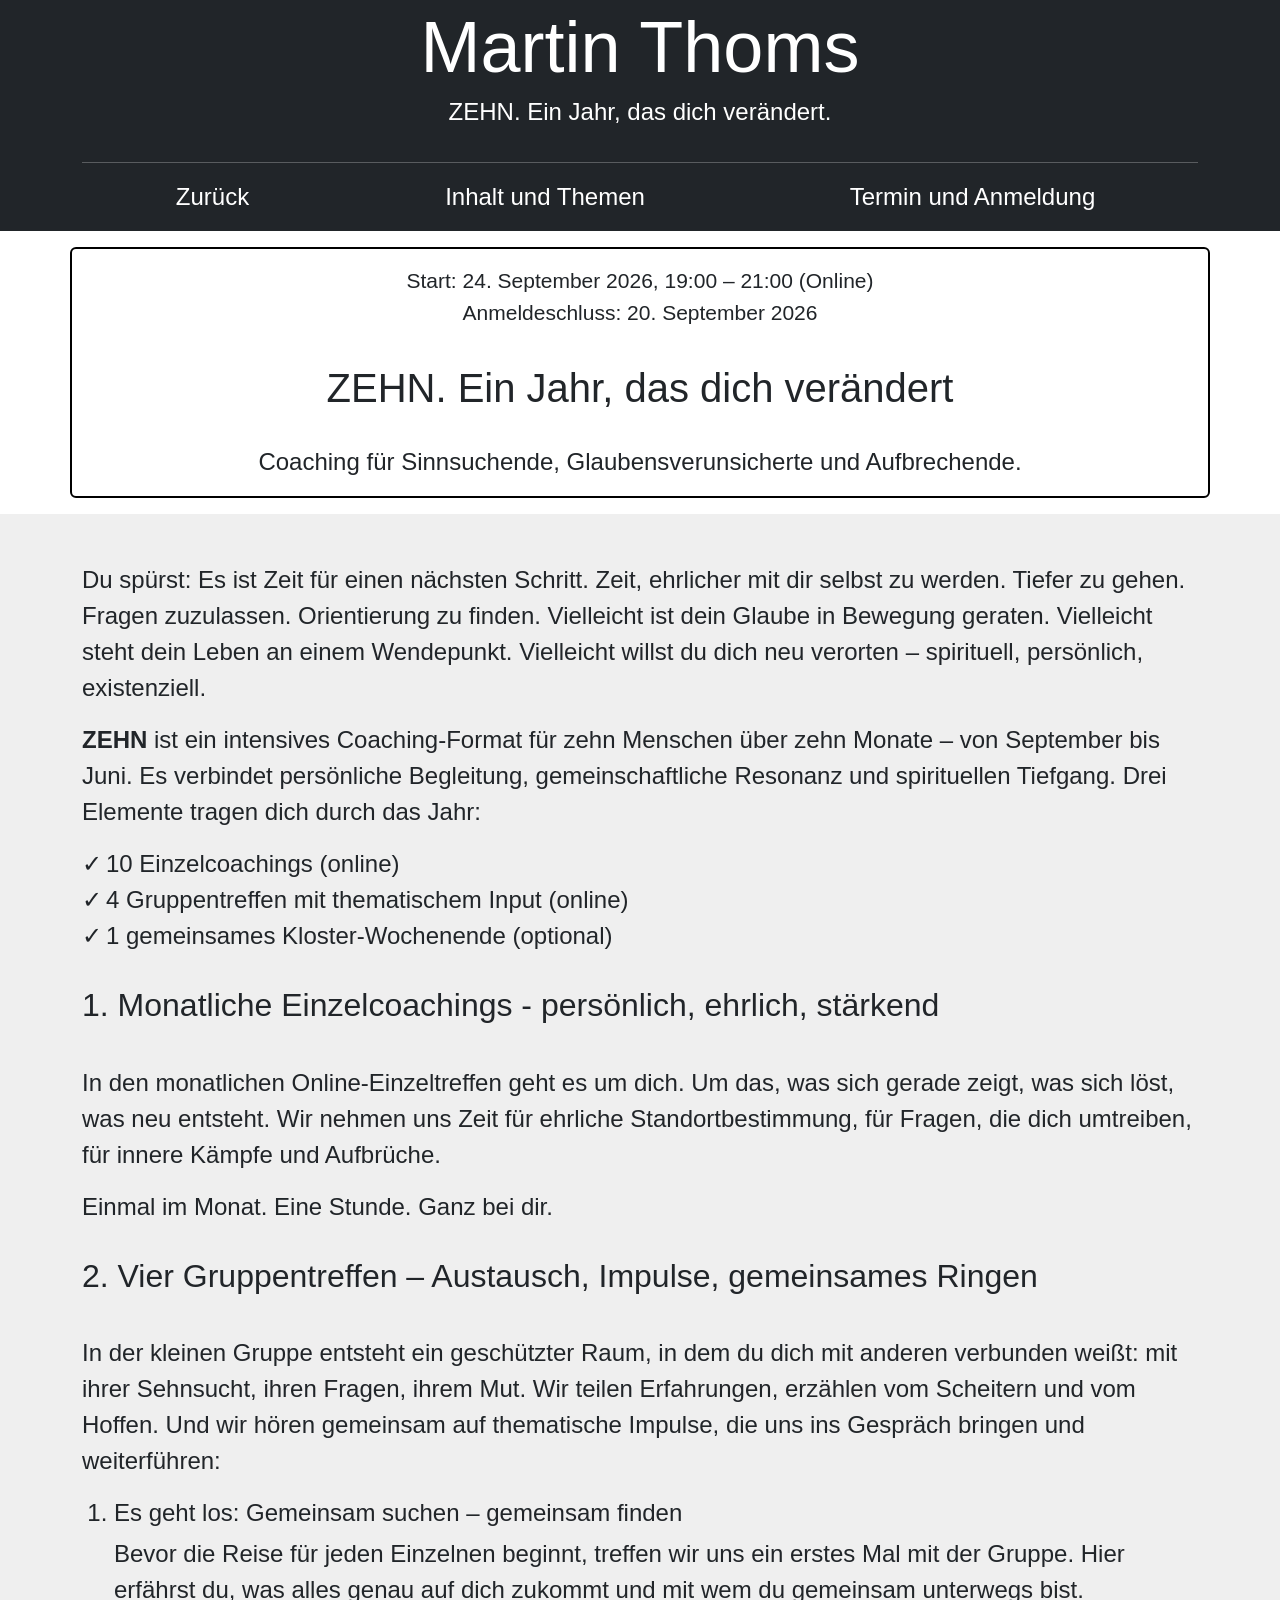
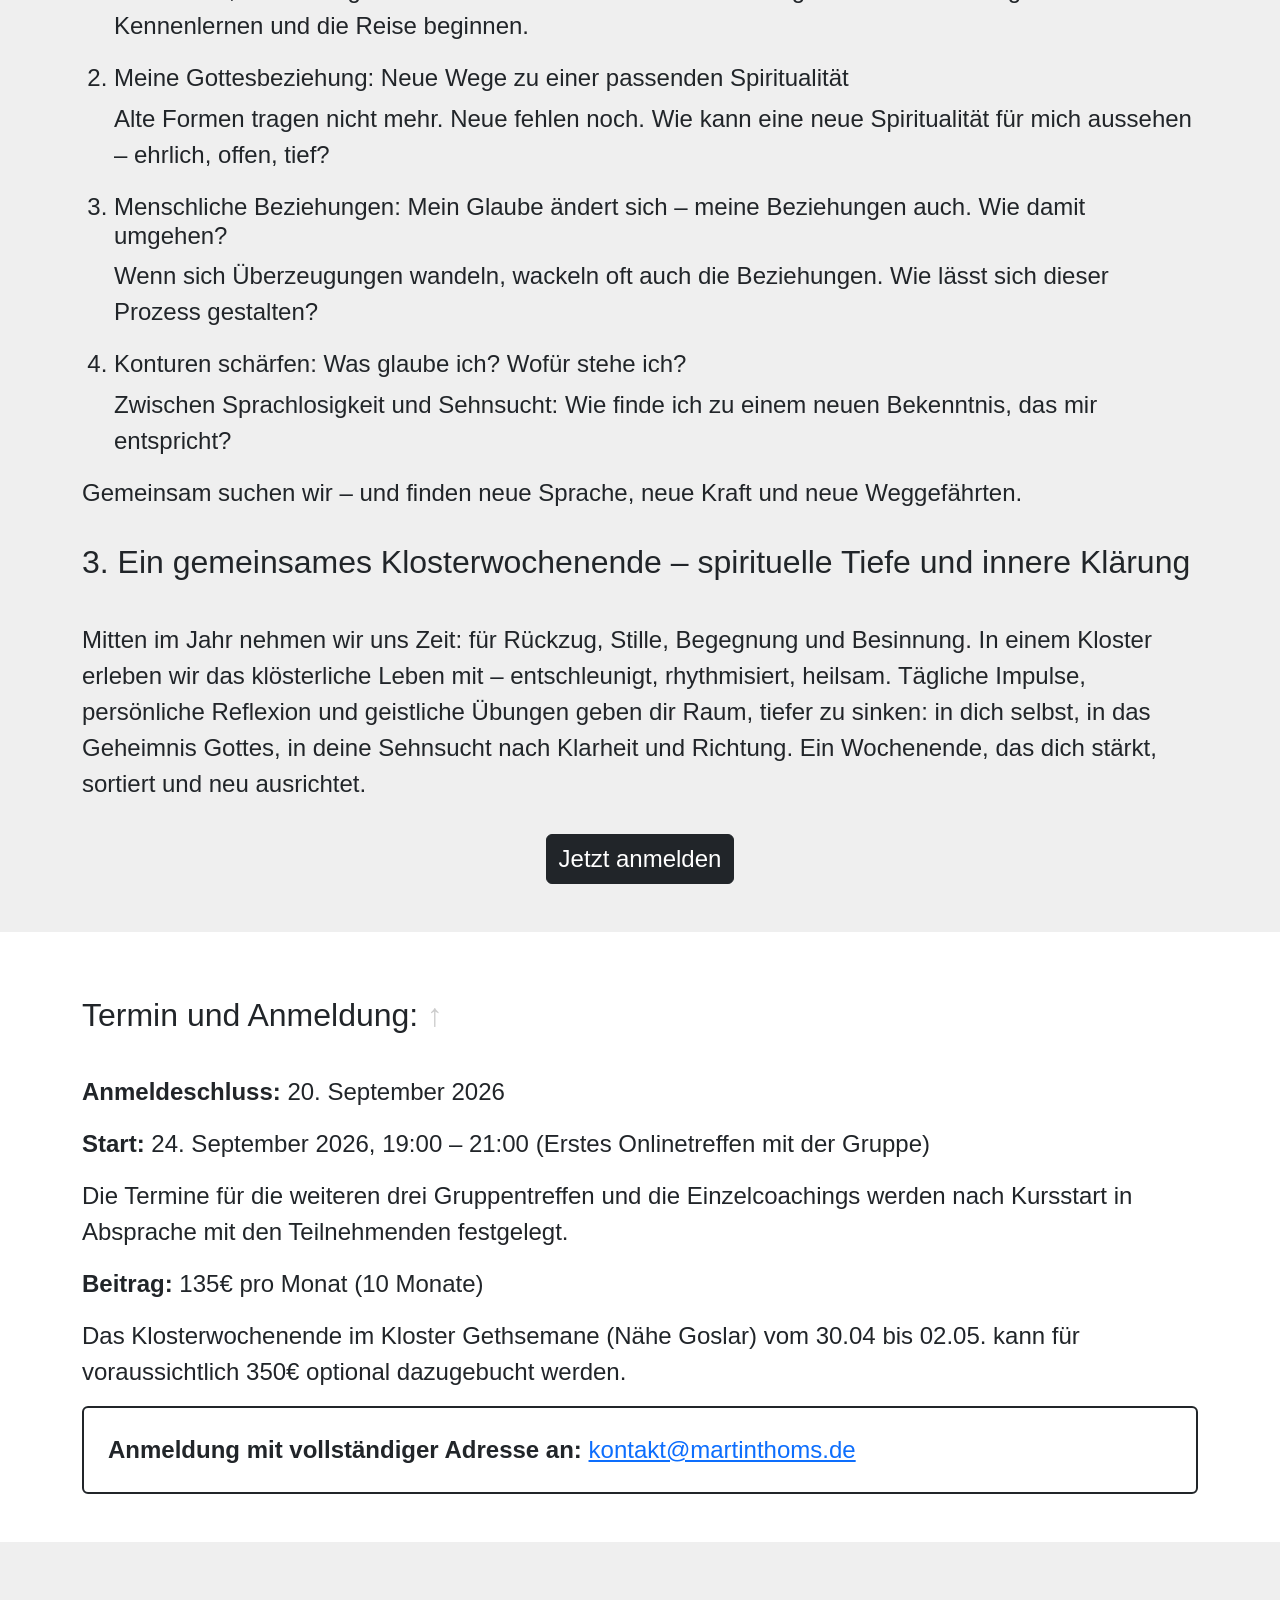
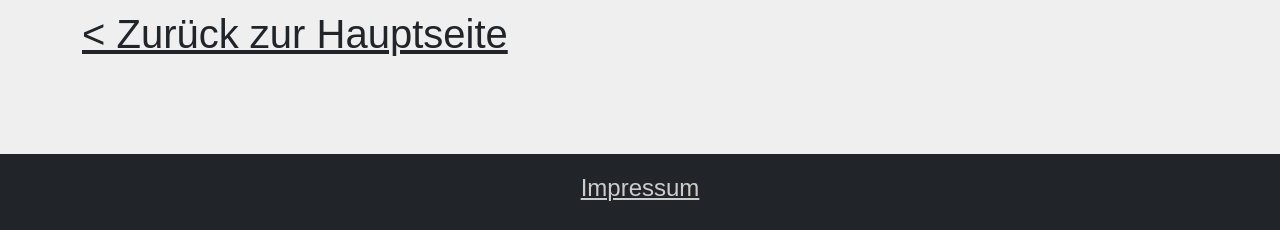
==== coaching.html @ 38f3e985 "ZEHN" ====
<!DOCTYPE html>
<html lang="de">
<head>
  <meta name="description"
        content="ZEHN: Coaching für Sinnsuchende, Glaubensverunsicherte und Aufbrechende. Ab Herbst 2025. Melde dich hier an!">
  <meta charset="UTF-8">
  <meta name="viewport"
        content="width=device-width, initial-scale=1.0">
  <title>Martin Thoms - Coaching</title>
  <link href="https://cdn.jsdelivr.net/npm/bootstrap@5.3.3/dist/css/bootstrap.min.css"
        rel="stylesheet"
        integrity="sha384-QWTKZyjpPEjISv5WaRU9OFeRpok6YctnYmDr5pNlyT2bRjXh0JMhjY6hW+ALEwIH"
        crossorigin="anonymous">
  <link rel="stylesheet" href="styles.css">
  <link rel="icon" href="/favicon.png" type="image/png">
</head>

<body class="gold">
<header id="page-top"
        class="bg-dark text-white">
  <div class="container">
    <div class="d-flex justify-content-between align-items-center">
      <div class="d-flex mx-auto flex-column">
        <h1 class="h1 m-0 py-1 mx-auto">Martin Thoms</h1>
        <p class="mx-auto">ZEHN. Ein Jahr, das dich verändert.</p>
      </div>
    </div>
    <hr>
    <nav class="row d-flex justify-content-between align-items-center">
      <p class="col-3 text-center">
        <a href="/"
           class="nav-link text-white">Zurück</a>
      </p>
      <p class="col-4 text-center">
        <a href="#inhalt"
           class="nav-link text-white">Inhalt und Themen</a>
      </p>
      <p class="col-5 text-center">
        <a href="#termine"
           class="nav-link text-white">Termin und Anmeldung</a>
      </p>
    </nav>
  </div>
</header>


<!-- Coaching Werbeblock -->
<section id="werbung-coaching"
         class="py-3">
  <div class="container">
    <div class="row border border-2 border-black rounded">
      <div class="col-12 py-3 px-5 text-center">
        <p class="small">
          Start: 24. September 2026, 19:00 – 21:00 (Online)<br>
          Anmeldeschluss: 20. September 2026
        </p>
        <h1 class="pb-4">
          ZEHN. Ein Jahr, das dich verändert </h1>
        <p class="mb-0">
          Coaching für Sinnsuchende, Glaubensverunsicherte und Aufbrechende.
        </p>
      </div>
    </div>
  </div>
</section>


<!-- Intro -->
<section id="inhalt"
         class="py-5">
  <div class="container">
    <div class="row">
      <div class="col">
        <p>
          Du spürst: Es ist Zeit für einen nächsten Schritt. Zeit, ehrlicher mit dir selbst zu werden. Tiefer zu gehen.
          Fragen zuzulassen. Orientierung zu finden. Vielleicht ist dein Glaube in Bewegung geraten. Vielleicht steht
          dein Leben an einem Wendepunkt. Vielleicht willst du dich neu verorten – spirituell, persönlich, existenziell.
        </p>
        <p>
          <b>ZEHN</b> ist ein intensives Coaching-Format für zehn Menschen über zehn Monate – von September bis Juni. Es
          verbindet persönliche Begleitung, gemeinschaftliche Resonanz und spirituellen Tiefgang. Drei Elemente tragen
          dich durch das Jahr:
        </p>
        <ul class="checkmark-icons">
          <li>10 Einzelcoachings (online)</li>
          <li>4 Gruppentreffen mit thematischem Input (online)</li>
          <li>1 gemeinsames Kloster-Wochenende (optional)</li>
        </ul>
        <h2>1. Monatliche Einzelcoachings - persönlich, ehrlich, stärkend</h2>
        <p>
          In den monatlichen Online-Einzeltreffen geht es um dich. Um das, was sich gerade zeigt, was sich löst, was neu
          entsteht. Wir nehmen uns Zeit für ehrliche Standortbestimmung, für Fragen, die dich umtreiben, für innere
          Kämpfe und Aufbrüche.
        </p>
        <p>
          Einmal im Monat. Eine Stunde. Ganz bei dir.
        </p>

        <h2>2. Vier Gruppentreffen – Austausch, Impulse, gemeinsames Ringen</h2>
        <p>
          In der kleinen Gruppe entsteht ein geschützter Raum, in dem du dich mit anderen verbunden weißt: mit ihrer
          Sehnsucht, ihren Fragen, ihrem Mut. Wir teilen Erfahrungen, erzählen vom Scheitern und vom Hoffen. Und wir
          hören gemeinsam auf thematische Impulse, die uns ins Gespräch bringen und weiterführen:
        </p>

        <ol>
          <li>
            <h4>Es geht los: Gemeinsam suchen – gemeinsam finden </h4>
            <p>
              Bevor die Reise für jeden Einzelnen beginnt, treffen wir uns ein erstes Mal mit der Gruppe. Hier erfährst
              du, was alles genau auf dich zukommt und mit wem du gemeinsam unterwegs bist. Kennenlernen und die Reise
              beginnen.
            </p>
          </li>
          <li>
            <h4>Meine Gottesbeziehung: Neue Wege zu einer passenden Spiritualität</h4>
            <p>
              Alte Formen tragen nicht mehr. Neue fehlen noch. Wie kann eine neue Spiritualität für mich aussehen –
              ehrlich, offen, tief?
            </p>
          </li>
          <li>
            <h4>Menschliche Beziehungen: Mein Glaube ändert sich – meine Beziehungen auch. Wie damit umgehen? </h4>
            <p>
              Wenn sich Überzeugungen wandeln, wackeln oft auch die Beziehungen. Wie lässt sich dieser Prozess
              gestalten?
            </p>
          </li>
          <li>
            <h4>Konturen schärfen: Was glaube ich? Wofür stehe ich?</h4>
            <p>
              Zwischen Sprachlosigkeit und Sehnsucht: Wie finde ich zu einem neuen Bekenntnis, das mir entspricht?
            </p>
          </li>
        </ol>
        <p>
          Gemeinsam suchen wir – und finden neue Sprache, neue Kraft und neue Weggefährten.
        </p>


        <h2>3. Ein gemeinsames Klosterwochenende – spirituelle Tiefe und innere Klärung</h2>
        <p>
          Mitten im Jahr nehmen wir uns Zeit: für Rückzug, Stille, Begegnung und Besinnung. In einem Kloster erleben wir
          das klösterliche Leben mit – entschleunigt, rhythmisiert, heilsam. Tägliche Impulse, persönliche Reflexion und
          geistliche Übungen geben dir Raum, tiefer zu sinken: in dich selbst, in das Geheimnis Gottes, in deine
          Sehnsucht nach Klarheit und Richtung. Ein Wochenende, das dich stärkt, sortiert und neu ausrichtet.
        </p>

      </div>
    </div>

    <div class="col-12">
      <p class="text-center mt-3 mb-0">
        <a href="mailto:kontakt@martinthoms.de?subject=Anmeldung:%20Zehn-Coaching">
          <button class="btn btn-dark text-xxl-center" style="font-size: 1em">
            Jetzt anmelden
          </button>
        </a>
      </p>
    </div>
  </div>
</section>


<!-- Termine -->
<section id="termine"
         class="py-5">
  <div class="container">
    <div class="row">
      <div class="col">
        <h2>
          Termin und Anmeldung: <a href="#page-top"
                                   class="text-gray text-decoration-none fw-bold">&uarr;</a>
        </h2>
        <p>
          <span class="fw-bold">Anmeldeschluss:</span> 20. September 2026
        </p>
        <p>
          <span class="fw-bold">Start:</span> 24. September 2026, 19:00 – 21:00 (Erstes Onlinetreffen mit der Gruppe)
        </p>
        <p>
          Die Termine für die weiteren drei Gruppentreffen und die Einzelcoachings werden nach
          Kursstart in Absprache mit den Teilnehmenden festgelegt.
        </p>
        <p>
          <span class="fw-bold">Beitrag:</span> 135€ pro Monat (10 Monate)
        </p>
        <p>
          Das Klosterwochenende im Kloster Gethsemane (Nähe Goslar) vom 30.04 bis 02.05. kann für voraussichtlich 350€ optional dazugebucht werden.

        </p>
        <div class="border border-2 border-dark rounded p-4">
          <span class="fw-bold">Anmeldung mit vollständiger Adresse an:</span>
          <a href="mailto:kontakt@martinthoms.de?subject=Anmeldung:%20Zehn-Coaching">kontakt@martinthoms.de</a>
        </div>
        <!--p class="text-center mt-3 mb-0">
          <a href="mailto:kontakt@martinthoms.de?subject=Anmeldung:%20Zehn-Coaching">
            <button class="btn btn-dark text-xxl-center"
                    style="font-size: 1em">
              <span class="fw-bold">Anmeldung:</span> kontakt@martinthoms.de
            </button>
          </a>
        </p-->
      </div>
    </div>
  </div>
</section>


<section class="py-5">
  <div class="container">
    <div class="row">
      <div class="col">
        <h1>
          <a href="/"
             class="link-dark"> &lt; Zurück zur Hauptseite </a>
        </h1>
      </div>
    </div>
  </div>
</section>

<footer class="bg-dark text-gray text-center my-0 py-3 pb-2">
  <p>
    <a href="impressum.html"
       style="color: #cccccc;">
      Impressum
    </a>
  </p>
</footer>

<script src="https://cdn.jsdelivr.net/npm/@popperjs/core@2.11.8/dist/umd/popper.min.js"
        integrity="sha384-I7E8VVD/ismYTF4hNIPjVp/Zjvgyol6VFvRkX/vR+Vc4jQkC+hVqc2pM8ODewa9r"
        crossorigin="anonymous"></script>
<script src="https://cdn.jsdelivr.net/npm/bootstrap@5.3.3/dist/js/bootstrap.min.js"
        integrity="sha384-0pUGZvbkm6XF6gxjEnlmuGrJXVbNuzT9qBBavbLwCsOGabYfZo0T0to5eqruptLy"
        crossorigin="anonymous"></script>
<script src="https://cdn.jsdelivr.net/npm/bootstrap@5.3.3/dist/js/bootstrap.bundle.min.js"
        integrity="sha384-YvpcrYf0tY3lHB60NNkmXc5s9fDVZLESaAA55NDzOxhy9GkcIdslK1eN7N6jIeHz"
        crossorigin="anonymous"></script>
</body>
</html>
---- styles.css ----
body {
  font-family: Arial, sans-serif;
}
@media (min-width: 768px) {
  body {
    font-size: 1.25em;
  }
}

@media (min-width: 992px) {
  body {
    font-size: 1.5em;
  }
}

.gold {
  background: url("/img/hintergrund-gelb.jpeg") no-repeat fixed center;
  background-size: cover;
}

.orange {
  background: url("/img/hintergrund-orange.jpeg") no-repeat fixed center;
  background-size: cover;
}

.wolken {
  background: linear-gradient(#99b0c680, #99b0c680), url("/img/hintergrund-wolken.jpeg") no-repeat fixed center;
  background-size: cover;
  a:not(.bg-dark a) {
    color: darkblue;
    text-shadow: 0 0 1em white;
  }
}

.risse {
  background: linear-gradient(#fff8, #fff8), url("/img/hintergrund-grau-gold.jpeg") no-repeat fixed center;
  background-size: cover;
  a:not(.bg-dark a) {
    text-shadow: 0 0 1em white;
  }
}
.rot {
  background: linear-gradient(#fff8, #fff8), linear-gradient(#caa, #caa) no-repeat fixed center;
  background-size: cover;
  a:not(.bg-dark a) {
    text-shadow: 0 0 1em white;
  }
}

section:nth-of-type(2n) {
  background-color: #00000010;
}

section.bg-dark:nth-of-type(2n+1) {
  background-color: #101010 !important;
}


.text-gray {
  color: #cccccc;
}

.bg-gray .text-gray {
  color: #aaaaaa;
}

h1, h2, h3 {
  padding-top: 0.5em;
  padding-bottom: 1em;
}

header h1, header .h1 {
  font-size: 3em;
}


/* Aufzählung ohne bullets */
ul.no-bullets {
  list-style-type: none;
  padding-left: 0;
}


/* ✓ aufzählung */
ul.checkmark-icons {
  list-style: none;
  padding-left: 0;
}

ul.checkmark-icons li {
  position: relative;
  padding-left: 24px;
}

ul.checkmark-icons li::before {
  content: '✓';
  position: absolute;
  left: 0;
  top: 0;
}

/* ... aufzählung */
ul.dots-icons {
  list-style: none;
  padding-left: 0;
}

ul.dots-icons li {
  position: relative;
  padding-left: 24px;
}

ul.dots-icons li::before {
  content: '...';
  position: absolute;
  left: 0;
  top: 0;
}

.veraltet {
  text-decoration: line-through;
}
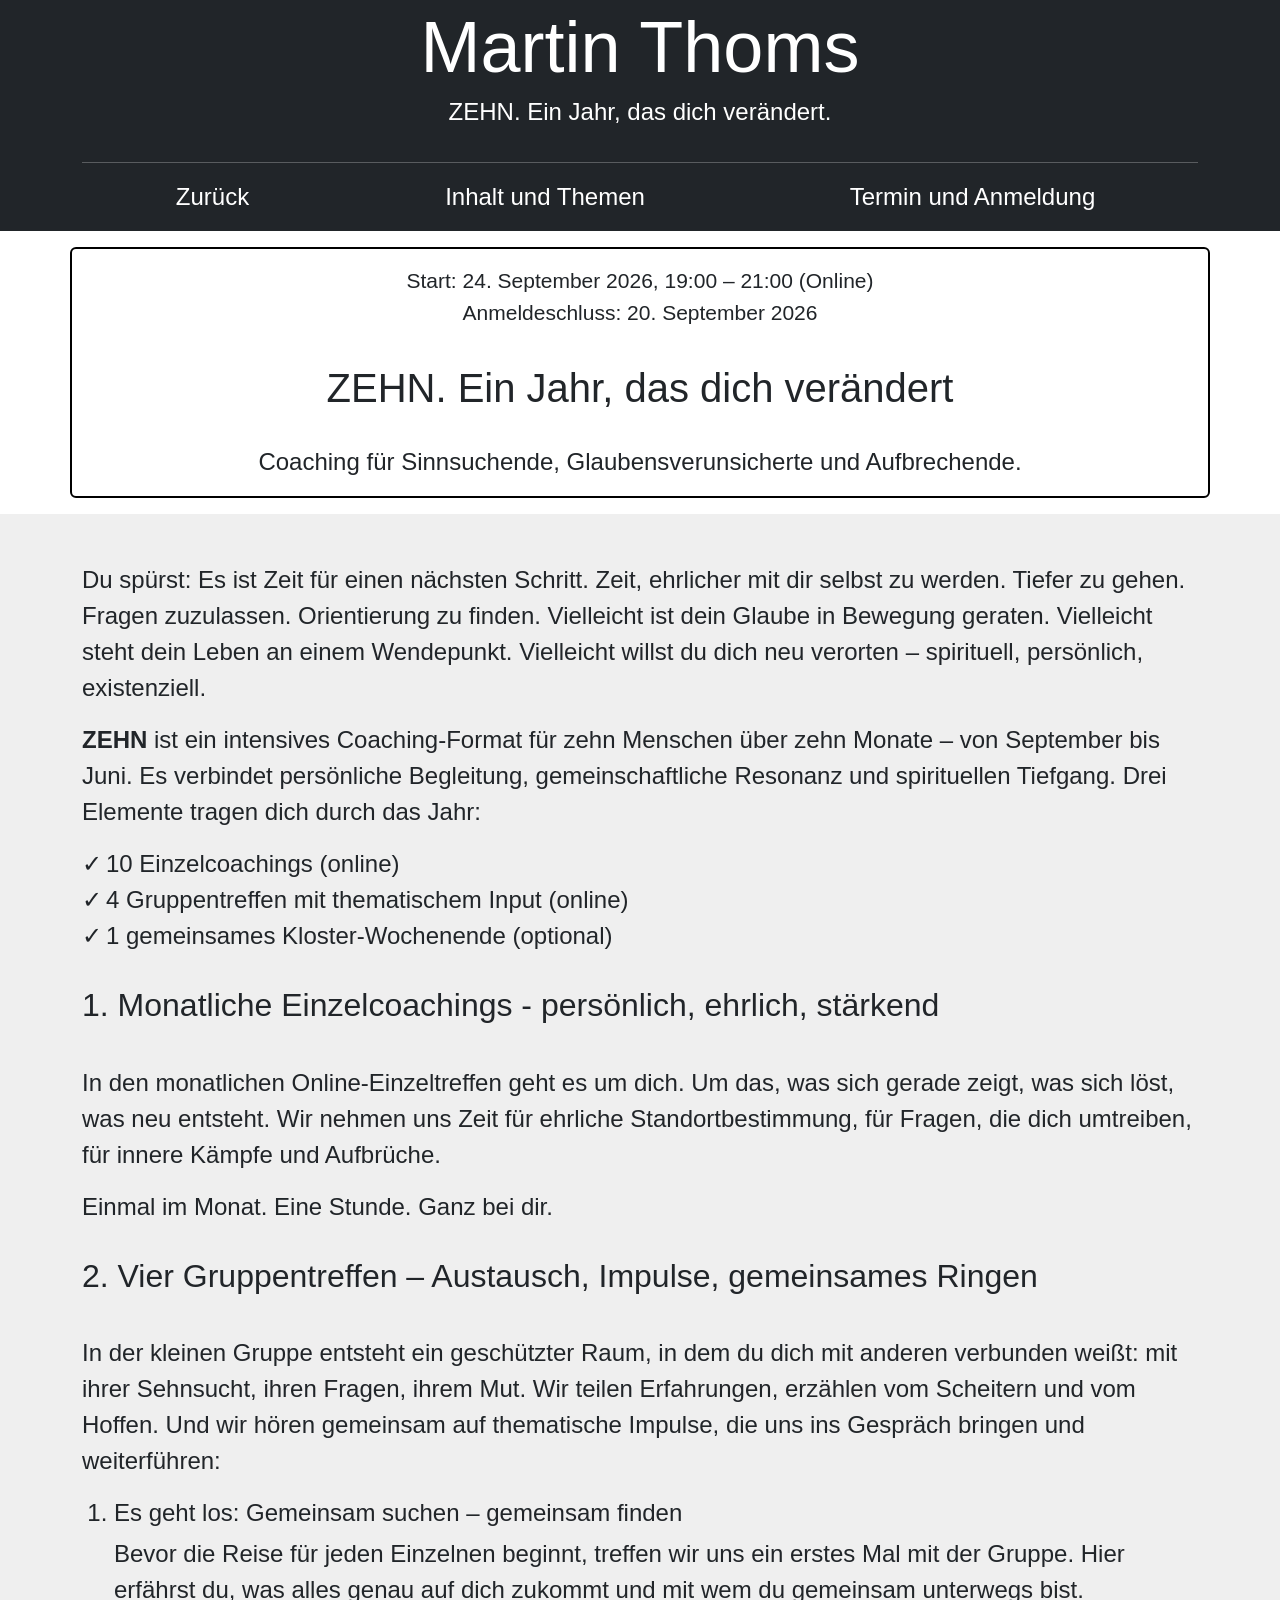
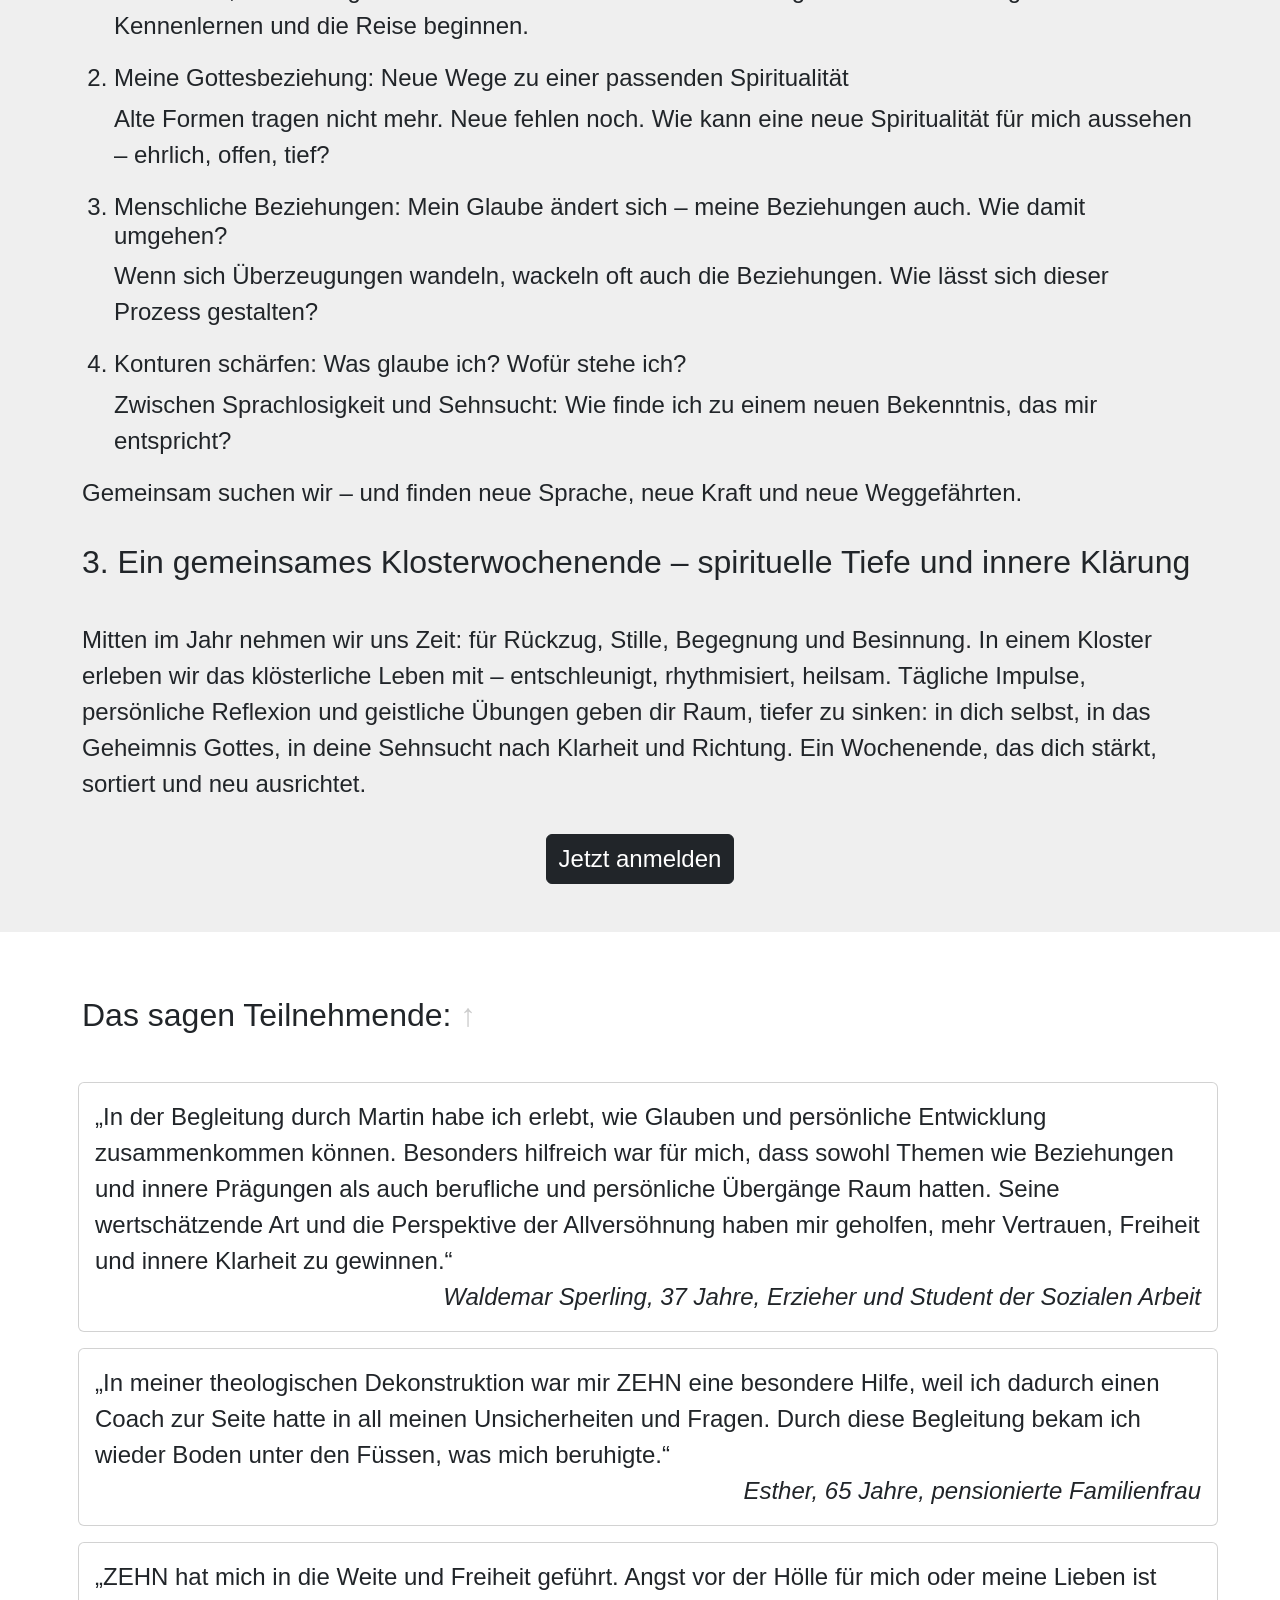
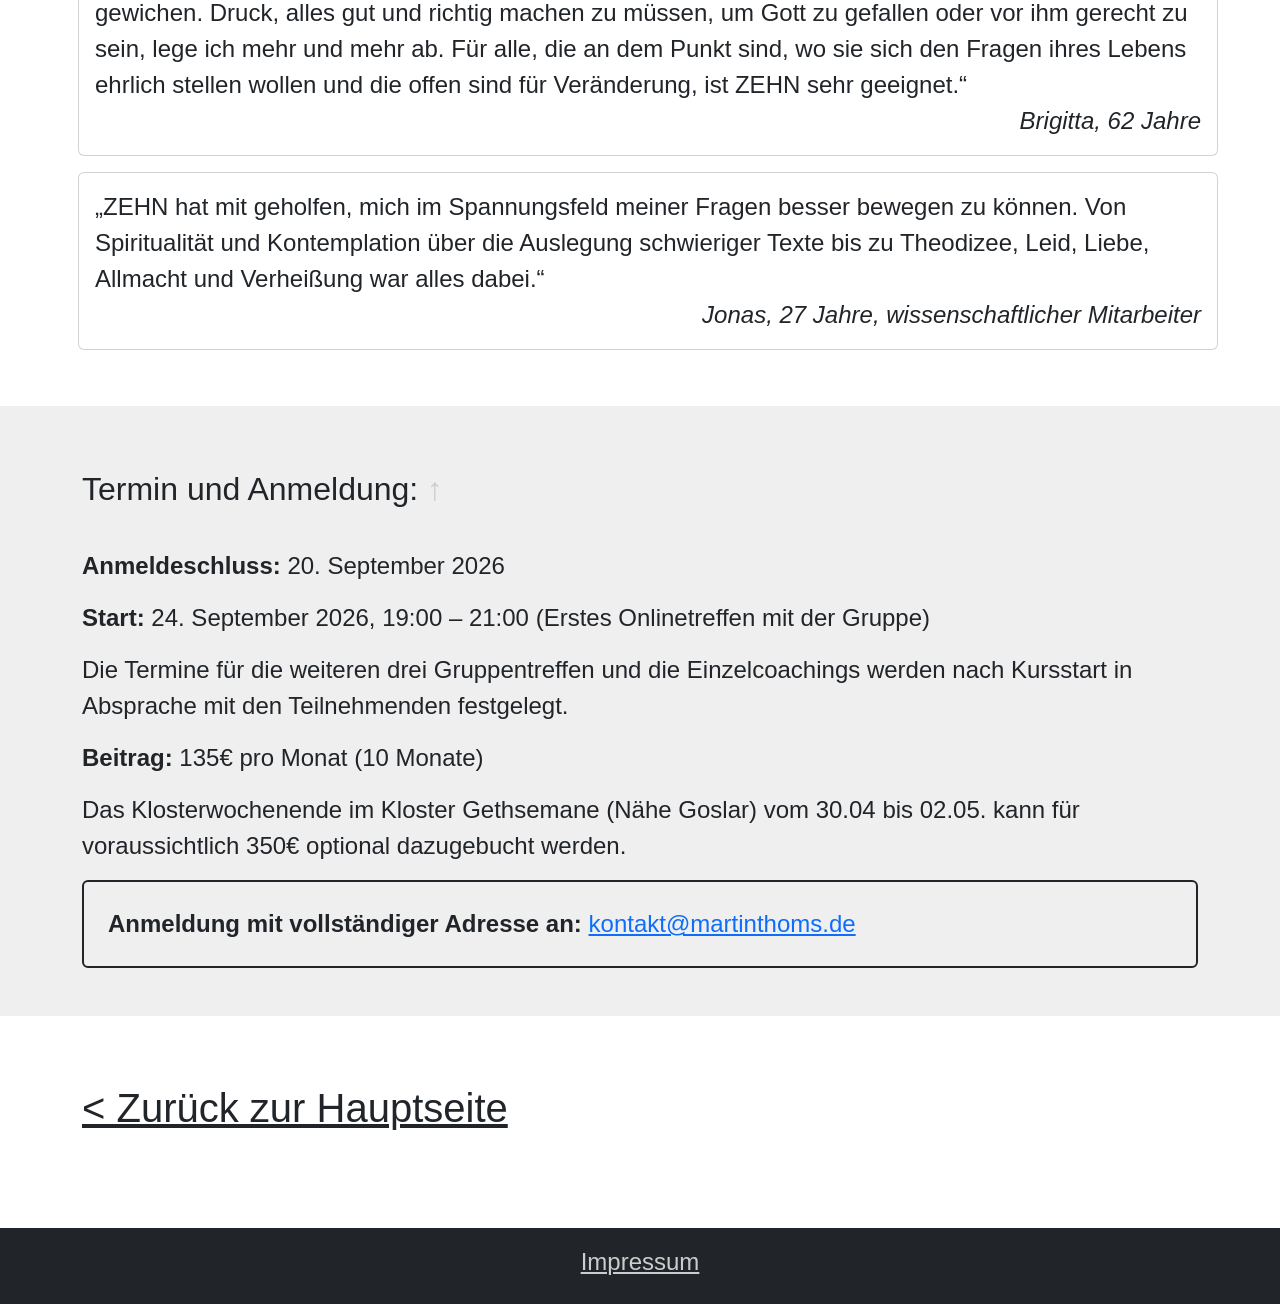
==== commit 60118628: "Zoom" ====
--- a/coaching.html
+++ b/coaching.html
@@ -35,6 +35,10 @@
         <a href="#inhalt"
            class="nav-link text-white">Inhalt und Themen</a>
       </p>
+      <!--p class="col-4 text-center">
+        <a href="#zitate"
+           class="nav-link text-white">Zitate</a>
+      </p-->
       <p class="col-5 text-center">
         <a href="#termine"
            class="nav-link text-white">Termin und Anmeldung</a>
@@ -160,6 +164,49 @@
     </div>
   </div>
 </section>
+
+<!-- Intro -->
+<section id="zitate"
+         class="py-5">
+  <div class="container">
+    <h2>
+      Das sagen Teilnehmende: <a href="#page-top" class="text-gray text-decoration-none fw-bold">&uarr;</a>
+    </h2>
+    <div class="row">
+      <div class="card gold p-3 m-2 col-12">
+        <span>„In der Begleitung durch Martin habe ich erlebt, wie Glauben und persönliche Entwicklung zusammenkommen
+          können. Besonders hilfreich war für mich, dass sowohl Themen wie Beziehungen und innere Prägungen als auch
+          berufliche und persönliche Übergänge Raum hatten. Seine wertschätzende Art und die Perspektive der
+          Allversöhnung haben mir geholfen, mehr Vertrauen, Freiheit und innere Klarheit zu gewinnen.“
+        </span>
+        <span class="text-end fst-italic">Waldemar Sperling, 37 Jahre, Erzieher und Student der Sozialen Arbeit</span>
+      </div>
+      <div class="card gold p-3 m-2 col-12">
+        <span>„In meiner theologischen Dekonstruktion war mir ZEHN eine besondere Hilfe, weil ich dadurch einen Coach zur
+          Seite hatte in all meinen Unsicherheiten und Fragen. Durch diese Begleitung bekam ich wieder Boden unter den
+          Füssen, was mich beruhigte.“
+        </span>
+        <span class="text-end fst-italic">Esther, 65 Jahre, pensionierte Familienfrau</span>
+      </div>
+      <div class="card gold p-3 m-2 col-12">
+        <span>„ZEHN hat mich in die Weite und Freiheit geführt. Angst vor der Hölle für mich oder meine Lieben ist
+          gewichen. Druck, alles gut und richtig machen zu müssen, um Gott zu gefallen oder vor ihm gerecht zu sein,
+          lege ich mehr und mehr ab. Für alle, die an dem Punkt sind, wo sie sich den Fragen ihres Lebens ehrlich
+          stellen wollen und die offen sind für Veränderung, ist ZEHN sehr geeignet.“
+        </span>
+        <span class="text-end fst-italic">Brigitta, 62 Jahre</span>
+      </div>
+      <div class="card gold p-3 m-2 col-12">
+        <span>„ZEHN hat mit geholfen, mich im Spannungsfeld meiner Fragen besser bewegen zu können. Von Spiritualität und
+          Kontemplation über die Auslegung schwieriger Texte bis zu Theodizee, Leid, Liebe, Allmacht und Verheißung war
+          alles dabei.“
+        </span>
+        <span class="text-end fst-italic">Jonas, 27 Jahre, wissenschaftlicher Mitarbeiter</span>
+      </div>
+    </div>
+  </div>
+</section>
+
 
 
 <!-- Termine -->
--- a/styles.css
+++ b/styles.css
@@ -47,6 +47,15 @@
   }
 }
 
+.herbst {
+  background: linear-gradient(#69303680, #69303680), url("/img/hintergrund-herbst.png") no-repeat fixed center;
+  background-size: cover;
+  color: white;
+  a:not(.bg-dark a) {
+    color: white;
+    text-shadow: 0 0 1em white;
+  }
+}
 section:nth-of-type(2n) {
   background-color: #00000010;
 }
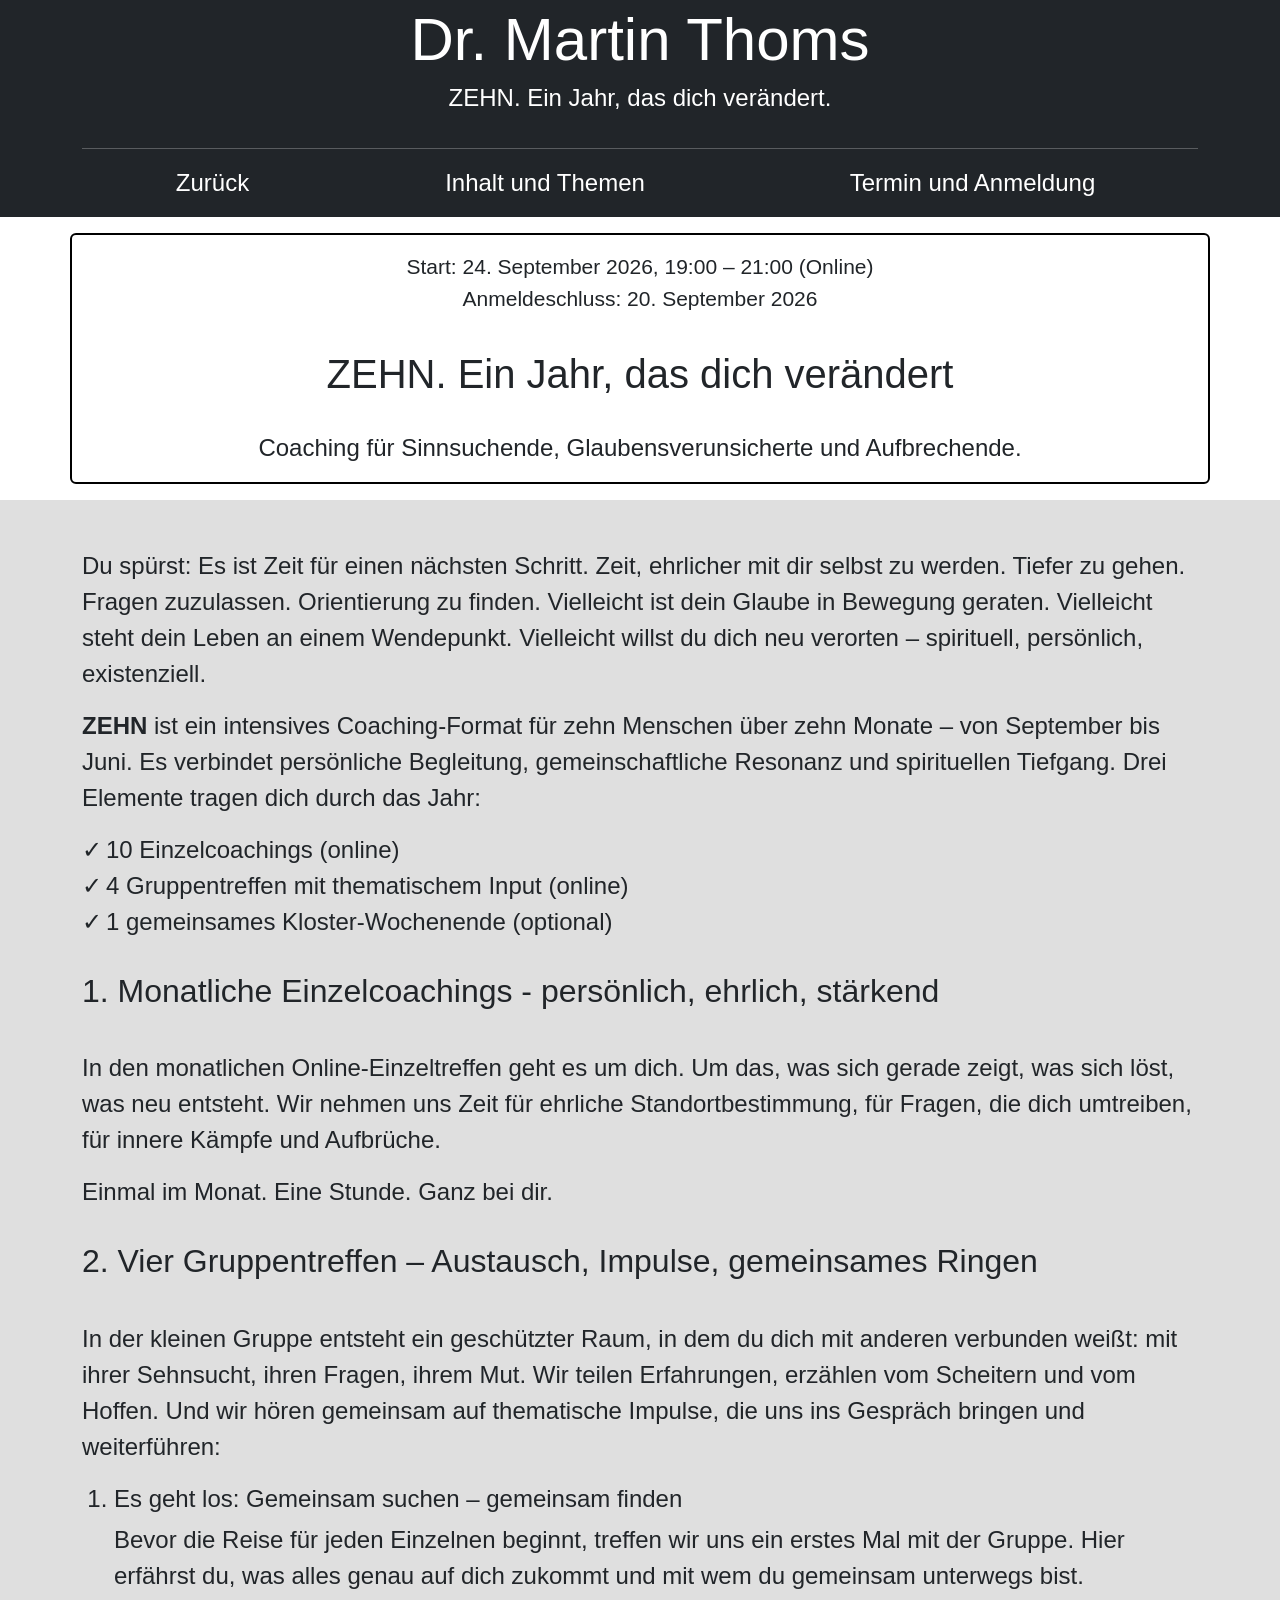
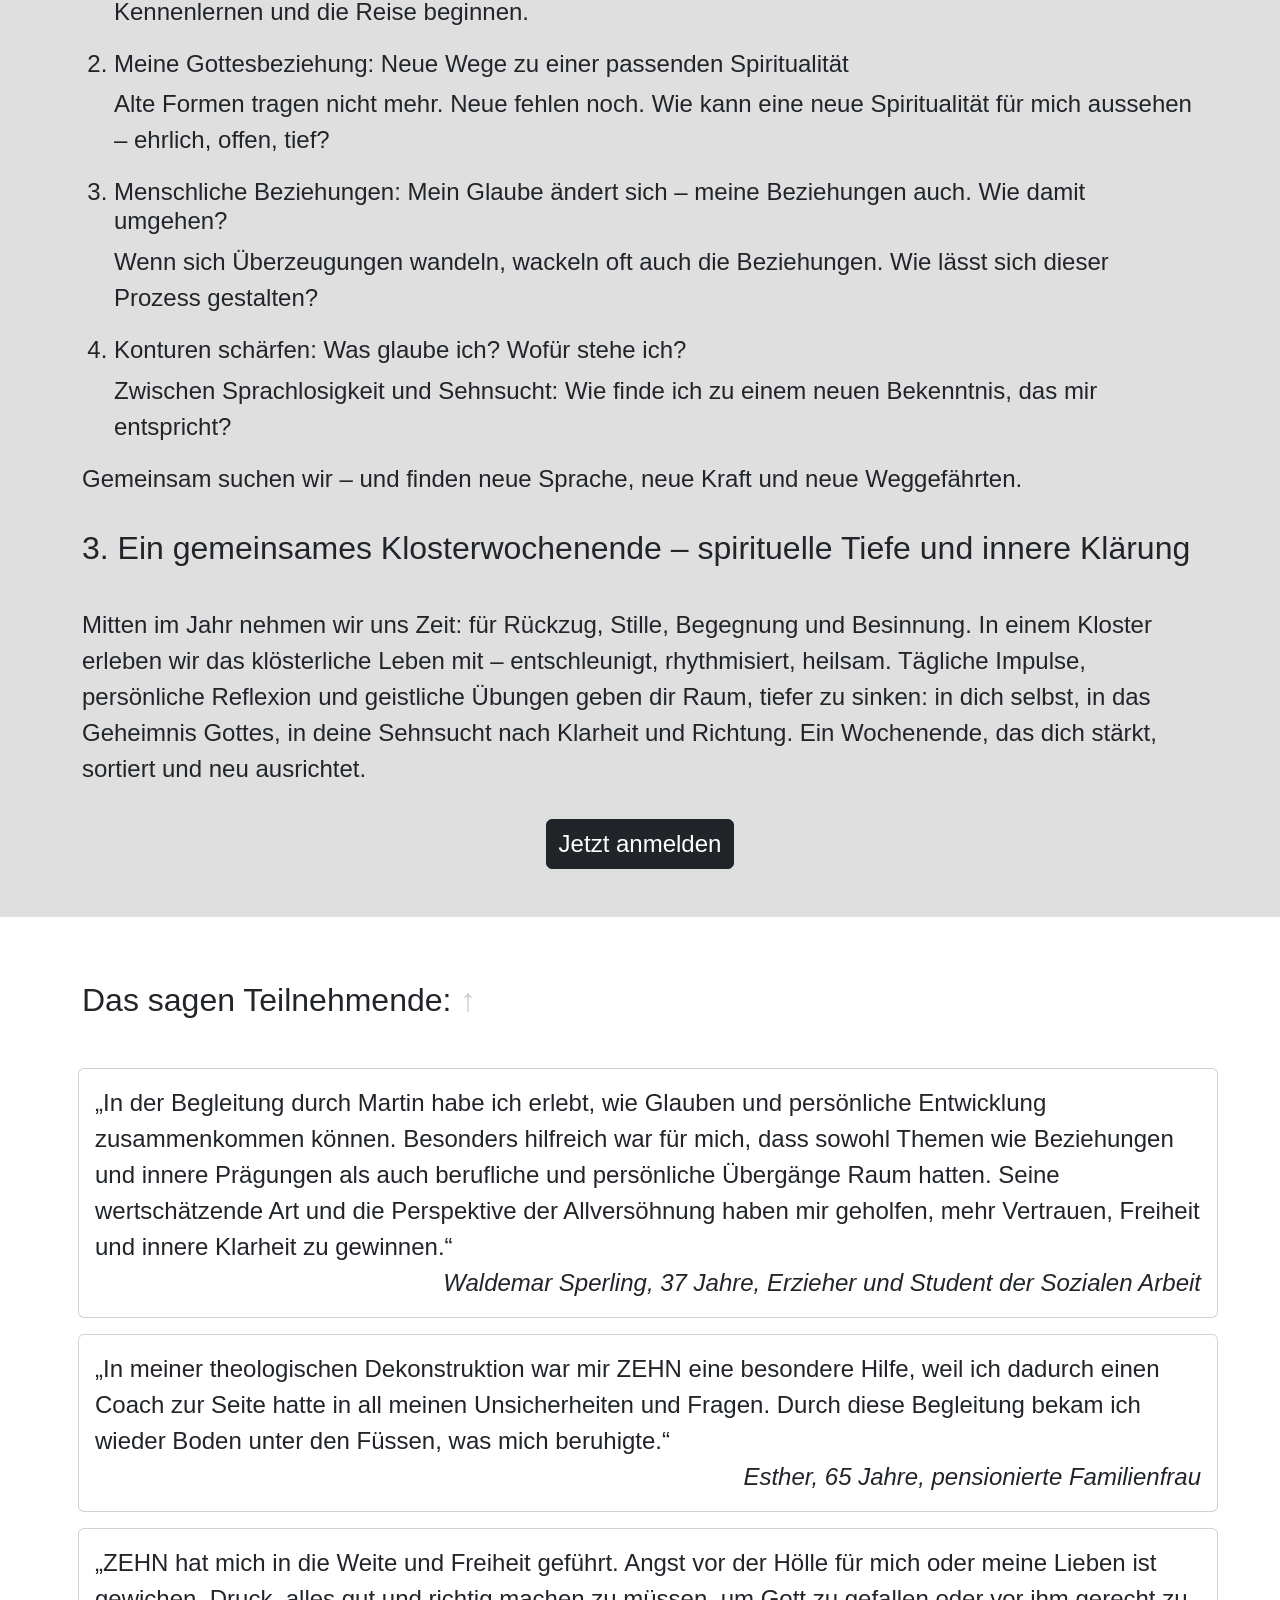
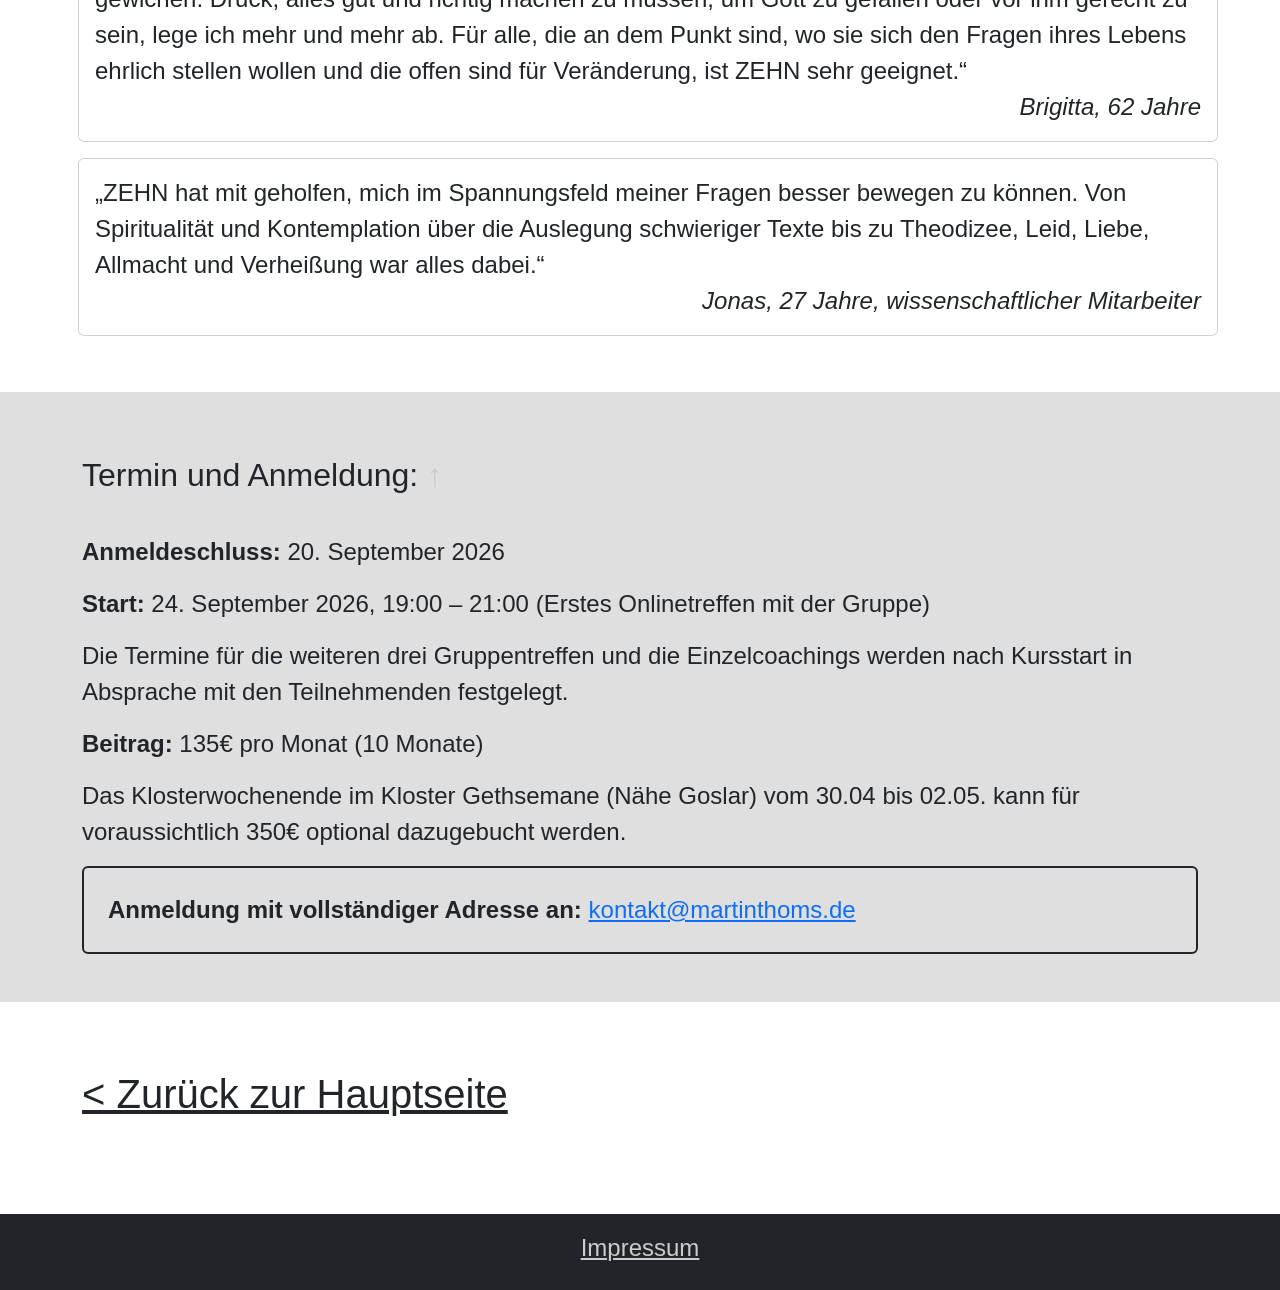
==== commit f45683d5: "Dr.-Titel in Überschriften und Titel eingefügt" ====
--- a/coaching.html
+++ b/coaching.html
@@ -2,11 +2,11 @@
 <html lang="de">
 <head>
   <meta name="description"
-        content="ZEHN: Coaching für Sinnsuchende, Glaubensverunsicherte und Aufbrechende. Ab Herbst 2025. Melde dich hier an!">
+        content="ZEHN: Coaching für Sinnsuchende, Glaubensverunsicherte und Aufbrechende. Ab September 2026. Melde dich hier an!">
   <meta charset="UTF-8">
   <meta name="viewport"
         content="width=device-width, initial-scale=1.0">
-  <title>Martin Thoms - Coaching</title>
+  <title>Dr. Martin Thoms - Coaching</title>
   <link href="https://cdn.jsdelivr.net/npm/bootstrap@5.3.3/dist/css/bootstrap.min.css"
         rel="stylesheet"
         integrity="sha384-QWTKZyjpPEjISv5WaRU9OFeRpok6YctnYmDr5pNlyT2bRjXh0JMhjY6hW+ALEwIH"
@@ -21,7 +21,7 @@
   <div class="container">
     <div class="d-flex justify-content-between align-items-center">
       <div class="d-flex mx-auto flex-column">
-        <h1 class="h1 m-0 py-1 mx-auto">Martin Thoms</h1>
+        <h1 class="h1 m-0 py-1 mx-auto">Dr. Martin Thoms</h1>
         <p class="mx-auto">ZEHN. Ein Jahr, das dich verändert.</p>
       </div>
     </div>
--- a/styles.css
+++ b/styles.css
@@ -13,6 +13,9 @@
   }
 }
 
+.font-small {
+  font-size: 0.8em;
+}
 .gold {
   background: url("/img/hintergrund-gelb.jpeg") no-repeat fixed center;
   background-size: cover;
@@ -56,8 +59,30 @@
     text-shadow: 0 0 1em white;
   }
 }
+
+
+.wellen:not(.bg-dark) {
+  background: linear-gradient(#ffffff80, #ffffff80), url("/img/hintergrund-wellen.jpeg") no-repeat fixed center;
+  background-size: cover;
+  a:not(.bg-dark a) {
+    color: darkblue;
+    text-shadow: 0 0 1em white;
+  }
+}
+
+.wellen .bg-dark {
+  background: linear-gradient(#24331ea0, #24331ea0), url("/img/hintergrund-wellen.jpeg") no-repeat fixed center;
+  background-size: cover;
+  color: white;
+  a:not(.bg-dark a) {
+    color: white;
+    text-shadow: 0 0 1em white;
+  }
+}
+
+
 section:nth-of-type(2n) {
-  background-color: #00000010;
+  background-color: #00000020;
 }
 
 section.bg-dark:nth-of-type(2n+1) {
@@ -79,7 +104,7 @@
 }
 
 header h1, header .h1 {
-  font-size: 3em;
+  font-size: 2.5em;
 }
 
 
